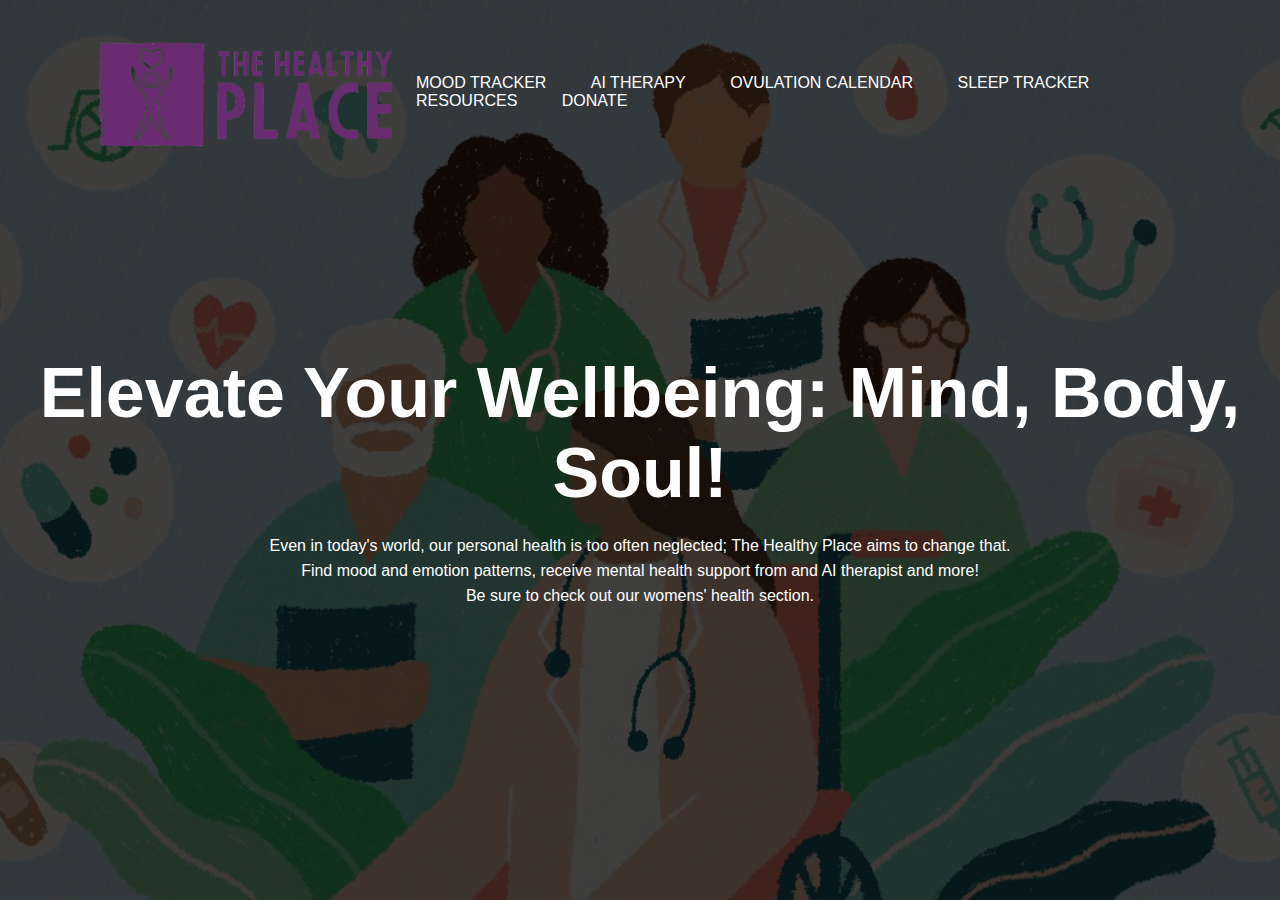
==== index.html @ 25954dcc "a" ====
<html>
    <head>
        <title>The Healthy Place</title>
        <link rel="stylesheet" href="style.css">
    </head>
    <body>
            <div class="banner">
                <div class="navbar">
                    <img src="logo.png" class="logo">
                    <ul>

                        <li><a href="mood/index.html" target="_blank"">Mood Tracker</a></li>
                        <li><a href="chatbot/index.html" target="_blank"">AI Therapy</a></li>
                        <li><a href="calendar/index.html" target="_blank">Ovulation Calendar</a></li>
                        <li><a href="" target="_blank">Sleep Tracker</a></li>
                        <li><a href="" target="_blank">Resources</a></li>
                        <li> <a href="" target="_blank">Donate</a></li>
                    </ul>
                </div>
                <div class="content">
                    <h1>Elevate Your Wellbeing: Mind, Body, Soul!</h1>
                    <p>Even in today's world, our personal health is too often neglected; The Healthy Place aims to change that.<br>Find mood and emotion patterns, receive mental health support from and AI therapist and more!<br>Be sure to check out our womens' health section.</p>
                </div>
            </div>
    </body>
</html>
---- style.css ----
*{
    margin:0;
    padding: 0;
    font-family: sans-serif;
}
.banner{
    width: 100%;
    height: 100vh;
    background-image: linear-gradient(rgba(0, 0, 0, 0.75), rgba(0, 0, 0, 0.75)), url(bg2.jpg);
    background-size: cover;
    background-position: center;
}

.navbar{
    width: 85%;
    margin: auto;
    padding: 35px 0;
    display: flex;
    align-items: center;
    justify-content: space-between;
}

.logo{
    width: 300px;
    cursor: pointer;
}

.navbar ul li{
    list-style: none;
    display: inline-block;
    margin: 0 20px;
    position: relative;
}

.navbar ul li a{
    text-decoration: none;
    color: #fff;
    text-transform: uppercase;
}

.navbar ul li::after{
    content: '';
    height: 3px;
    width: 0;
    background: #009688;
    position: absolute;
    left: 0;
    bottom: -5;
    transition: 0.5s
}

.navbar ul li:hover::after{
    width: 100%
}

.content{
    width: 100%;
    position: absolute;
    top: 50%;
    transform: translateY(-50%);
    text-align: center;
    color: #fff;
}
.content h1{
    font-size: 70px;
    margin-top: 80px;
}
.content p{
    margin: 20px auto;
    font-weight: 100;
    line-height: 25px;
}
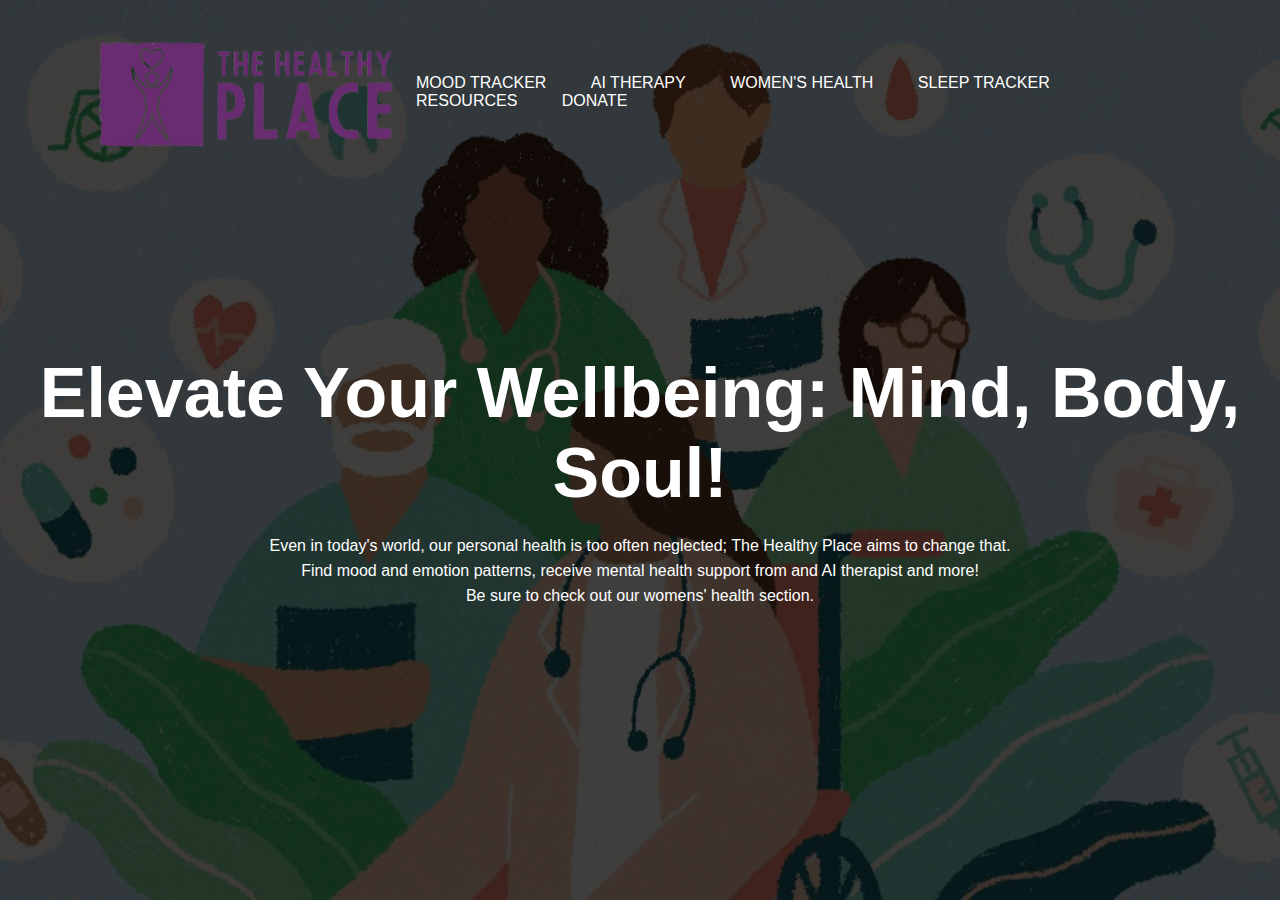
==== commit 8f1843aa: "a" ====
--- a/index.html
+++ b/index.html
@@ -9,9 +9,9 @@
                     <img src="logo.png" class="logo">
                     <ul>
 
-                        <li><a href="mood/index.html" target="_blank"">Mood Tracker</a></li>
-                        <li><a href="chatbot/index.html" target="_blank"">AI Therapy</a></li>
-                        <li><a href="calendar/index.html" target="_blank">Ovulation Calendar</a></li>
+                        <li><a href="" target="_blank"">Mood Tracker</a></li>
+                        <li><a href="chatbot/chatbot.html" target="_blank"">AI Therapy</a></li>
+                        <li><a href="" target="_blank">Women's Health</a></li>
                         <li><a href="" target="_blank">Sleep Tracker</a></li>
                         <li><a href="" target="_blank">Resources</a></li>
                         <li> <a href="" target="_blank">Donate</a></li>
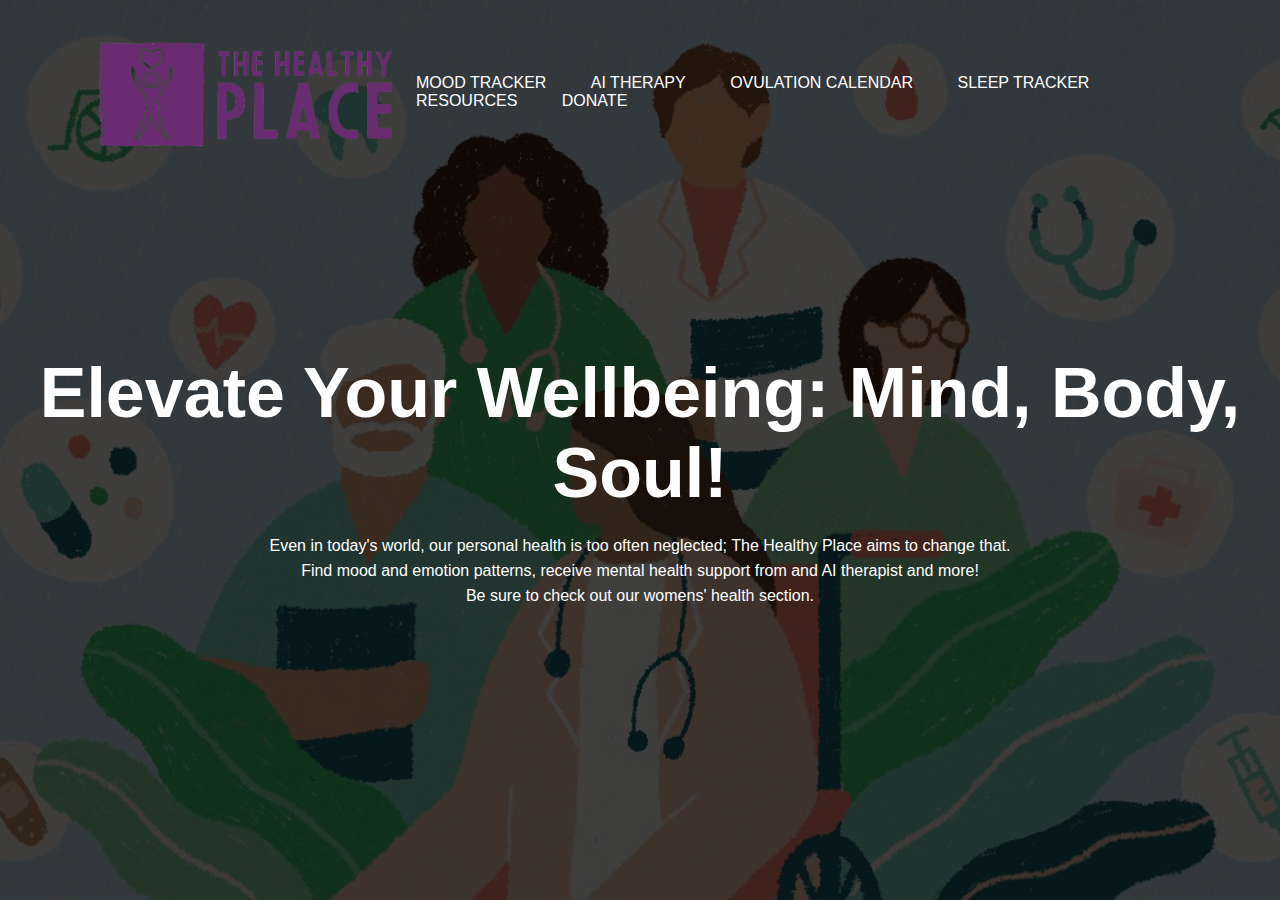
==== commit ab0313e0: "Merge branch 'main' of https://github.com/jyxc0000/MediHacks" ====
--- a/index.html
+++ b/index.html
@@ -9,9 +9,10 @@
                     <img src="logo.png" class="logo">
                     <ul>
 
-                        <li><a href="" target="_blank"">Mood Tracker</a></li>
-                        <li><a href="chatbot/chatbot.html" target="_blank"">AI Therapy</a></li>
-                        <li><a href="" target="_blank">Women's Health</a></li>
+
+                        <li><a href="mood/index.html" target="_blank"">Mood Tracker</a></li>
+                        <li><a href="chatbot/index.html" target="_blank"">AI Therapy</a></li>
+                        <li><a href="calendar/index.html" target="_blank">Ovulation Calendar</a></li>
                         <li><a href="" target="_blank">Sleep Tracker</a></li>
                         <li><a href="" target="_blank">Resources</a></li>
                         <li> <a href="" target="_blank">Donate</a></li>
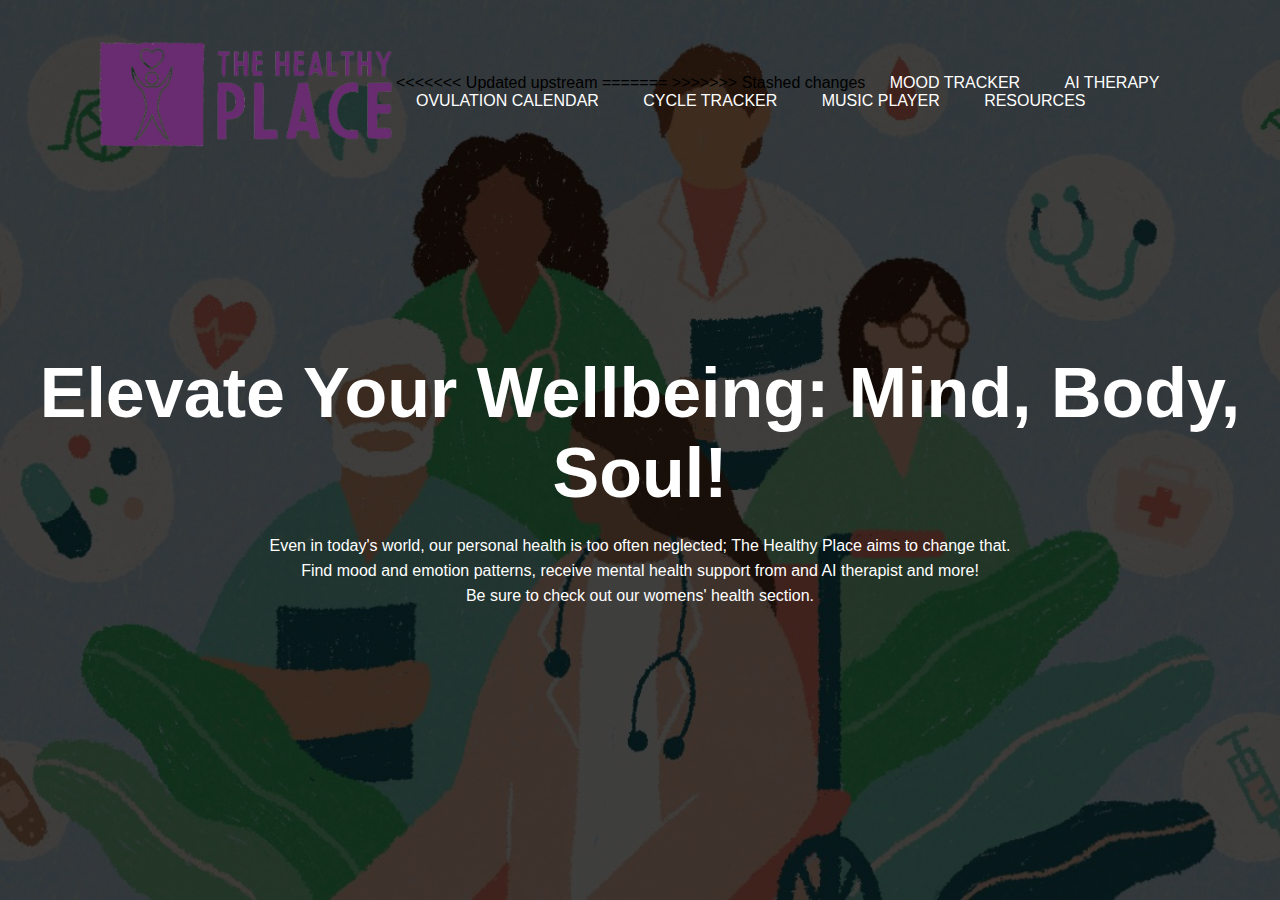
==== commit b15d01ab: "a" ====
--- a/index.html
+++ b/index.html
@@ -8,14 +8,17 @@
                 <div class="navbar">
                     <img src="logo.png" class="logo">
                     <ul>
+<<<<<<< Updated upstream
 
 
+=======
+>>>>>>> Stashed changes
                         <li><a href="mood/index.html" target="_blank"">Mood Tracker</a></li>
                         <li><a href="chatbot/index.html" target="_blank"">AI Therapy</a></li>
                         <li><a href="calendar/index.html" target="_blank">Ovulation Calendar</a></li>
-                        <li><a href="" target="_blank">Sleep Tracker</a></li>
-                        <li><a href="" target="_blank">Resources</a></li>
-                        <li> <a href="" target="_blank">Donate</a></li>
+                        <li><a href="menstrual/index.html" target="_blank">Cycle Tracker</a></li>
+                        <li><a href="Music/index.html" target="_blank">Music Player</a></li>
+                        <li> <a href="" target="_blank">Resources</a></li>
                     </ul>
                 </div>
                 <div class="content">
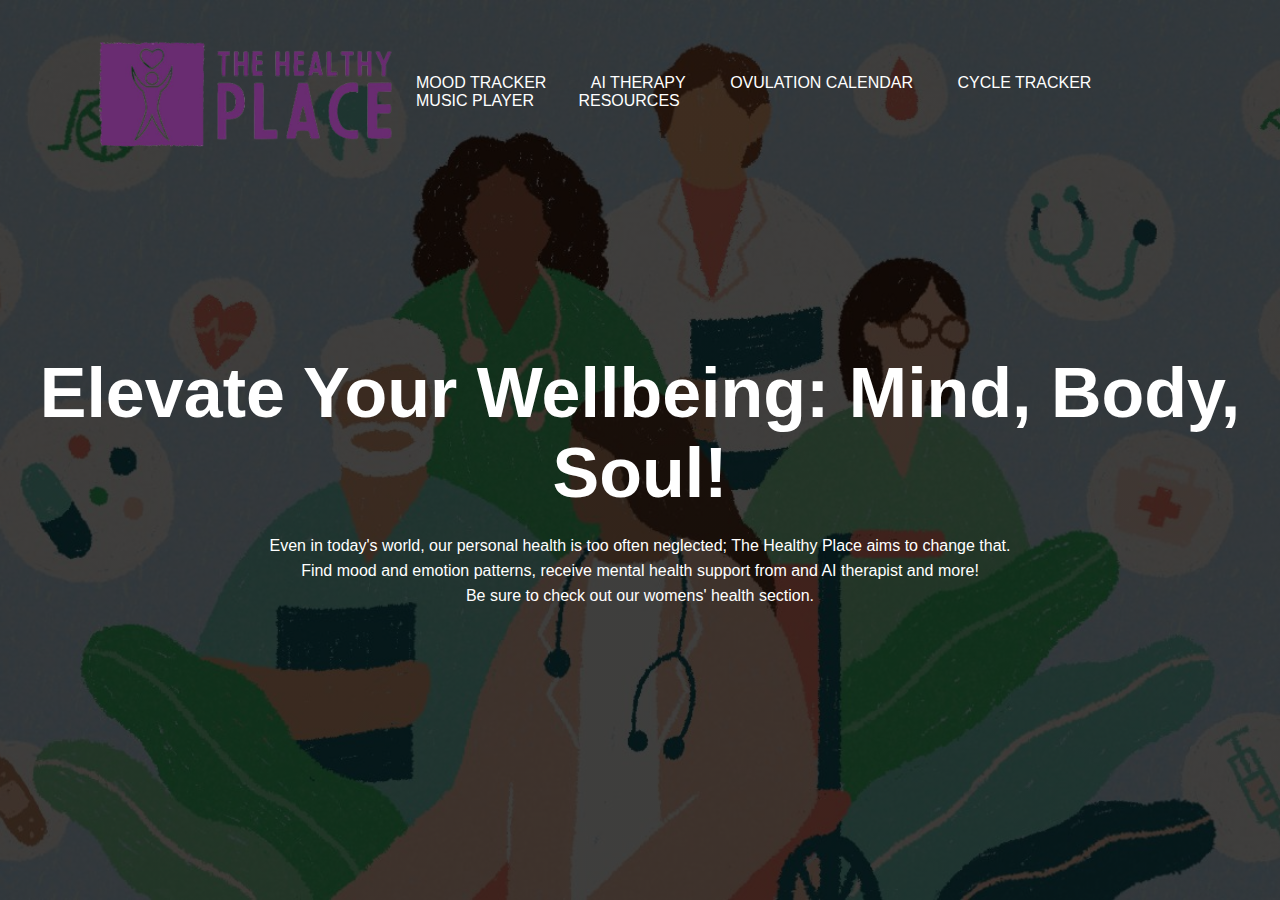
==== commit 2bc0553e: "a" ====
--- a/index.html
+++ b/index.html
@@ -8,11 +8,6 @@
                 <div class="navbar">
                     <img src="logo.png" class="logo">
                     <ul>
-<<<<<<< Updated upstream
-
-
-=======
->>>>>>> Stashed changes
                         <li><a href="mood/index.html" target="_blank"">Mood Tracker</a></li>
                         <li><a href="chatbot/index.html" target="_blank"">AI Therapy</a></li>
                         <li><a href="calendar/index.html" target="_blank">Ovulation Calendar</a></li>
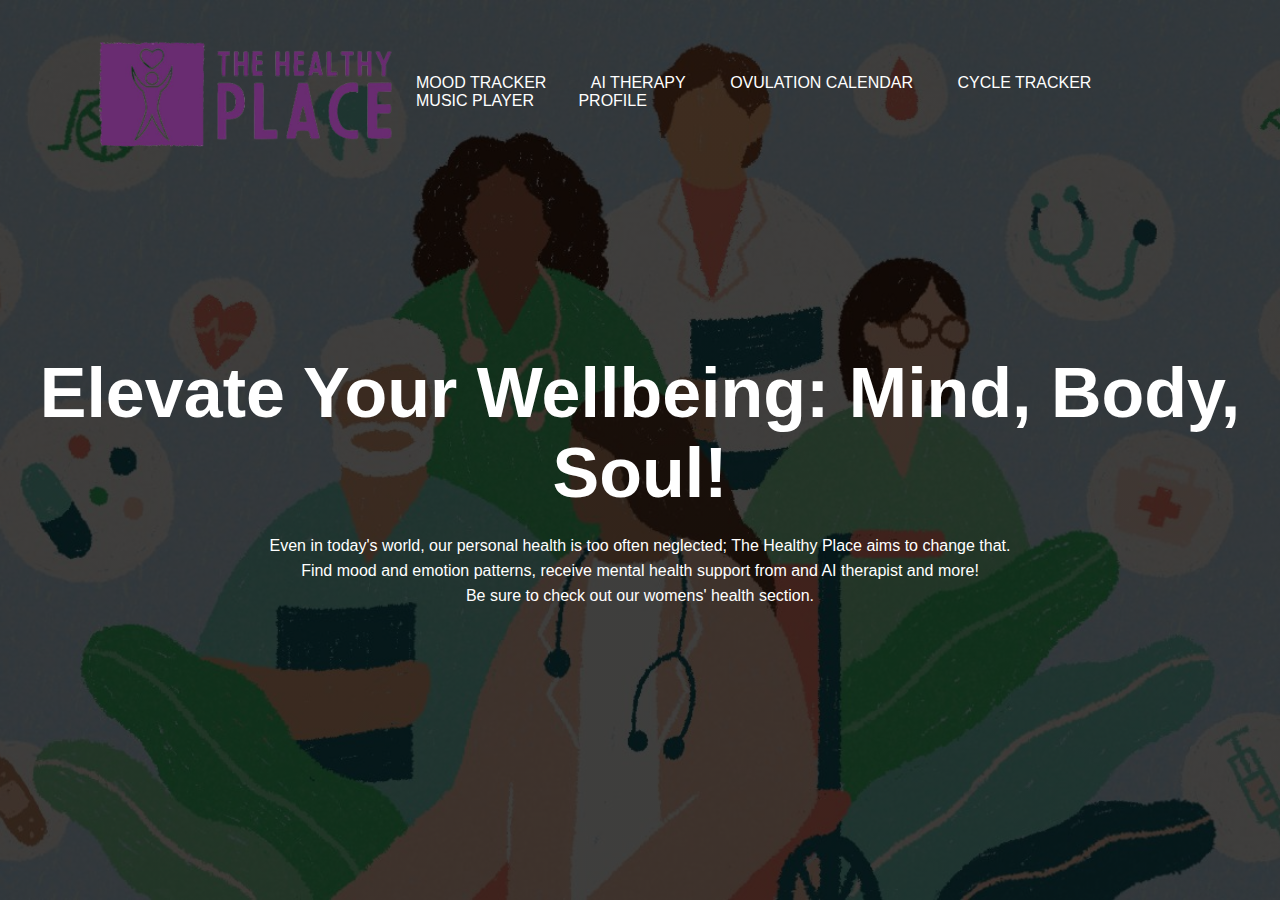
==== commit 9c713dcf: "a" ====
--- a/index.html
+++ b/index.html
@@ -13,7 +13,7 @@
                         <li><a href="calendar/index.html" target="_blank">Ovulation Calendar</a></li>
                         <li><a href="menstrual/index.html" target="_blank">Cycle Tracker</a></li>
                         <li><a href="Music/index.html" target="_blank">Music Player</a></li>
-                        <li> <a href="" target="_blank">Resources</a></li>
+                        <li> <a href="" target="_blank">Profile</a></li>
                     </ul>
                 </div>
                 <div class="content">
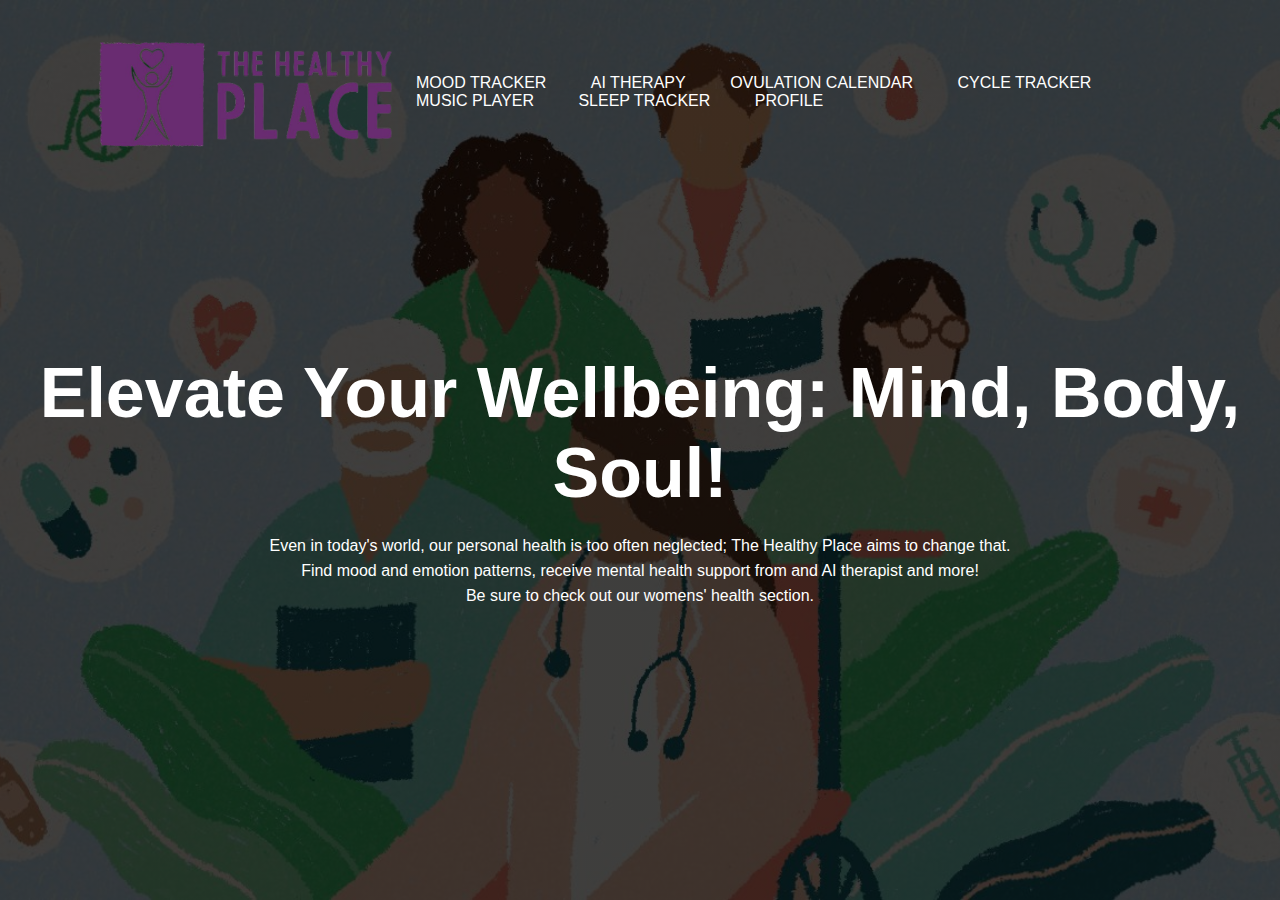
==== commit d789662d: "a" ====
--- a/index.html
+++ b/index.html
@@ -13,7 +13,8 @@
                         <li><a href="calendar/index.html" target="_blank">Ovulation Calendar</a></li>
                         <li><a href="menstrual/index.html" target="_blank">Cycle Tracker</a></li>
                         <li><a href="Music/index.html" target="_blank">Music Player</a></li>
-                        <li> <a href="" target="_blank">Profile</a></li>
+                        <li> <a href="sleeptracker/sleeptracker.html" target="_blank">Sleep Tracker</a></li>
+                        <li> <a href="profile.html" target="_blank">Profile</a></li>
                     </ul>
                 </div>
                 <div class="content">
